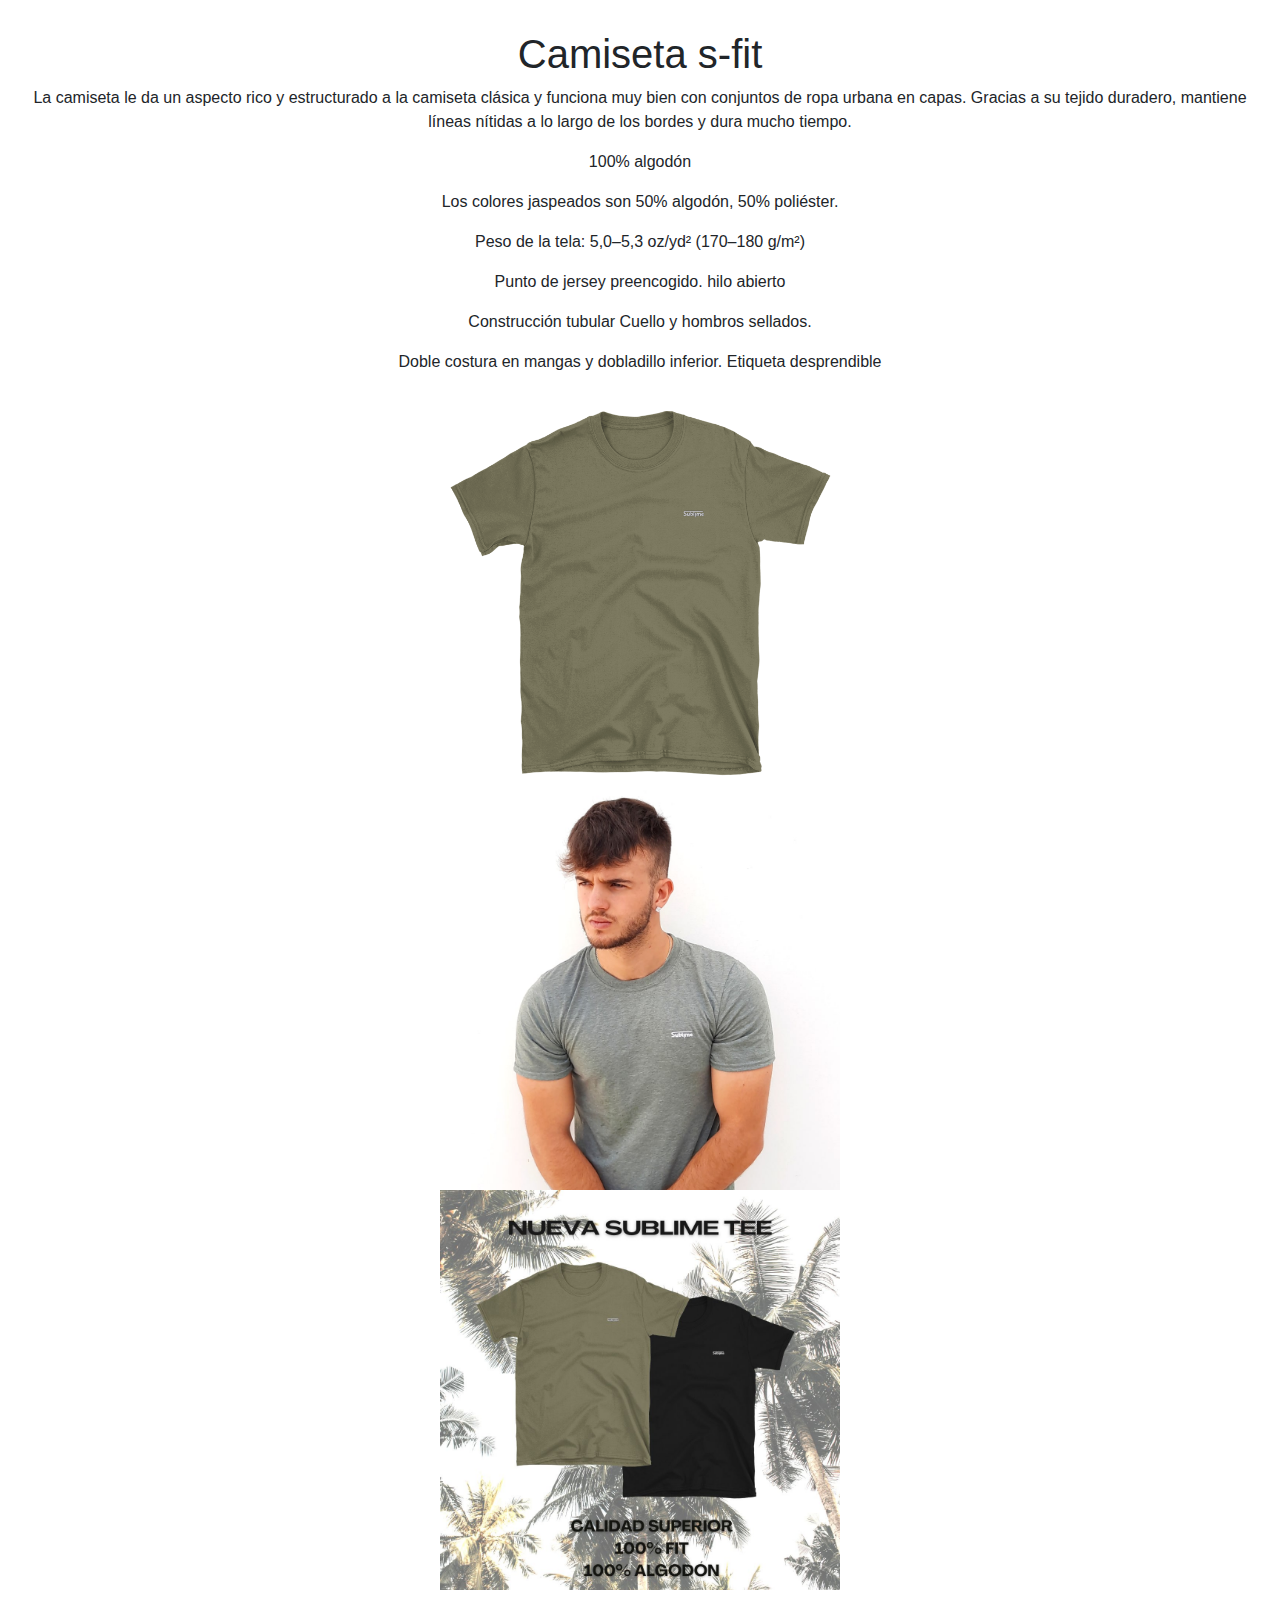
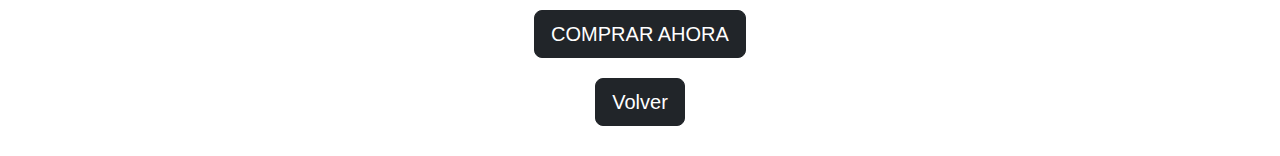
==== camiseta1.html @ 37d36879 "Add files via upload" ====
<!DOCTYPE html>
<html lang="en">

<head>
    <meta charset="utf-8" />
    <meta name="viewport" content="width=device-width, initial-scale=1, shrink-to-fit=no" />
    <meta name="description" content="" />
    <meta name="author" content="" />
    <title>Camiseta1</title>
    <!-- Favicon-->
    <link rel="icon" type="image/x-icon" href="assets/favicon.ico" />
    <!-- Bootstrap icons-->
    <link href="https://cdn.jsdelivr.net/npm/bootstrap-icons@1.5.0/font/bootstrap-icons.css" rel="stylesheet" />
    <!-- Core theme CSS (includes Bootstrap)-->
    <link href="css/styles.css" rel="stylesheet" />
</head>

<body>


    <div class="contenidocamiseta">

        <h1>Camiseta s-fit</h1>

        <p>La camiseta le da un aspecto rico y estructurado a la camiseta clásica y funciona muy bien con conjuntos de
            ropa urbana en capas. Gracias a su tejido duradero, mantiene líneas nítidas a lo largo de los bordes y dura
            mucho tiempo.
        </p>



        <p>
            100% algodón
        </p>

        <p>
            Los colores jaspeados son 50% algodón, 50% poliéster.
        </p>

        <p>
            Peso de la tela: 5,0–5,3 oz/yd² (170–180 g/m²)
        </p>

        <p>
            Punto de jersey preencogido.
            hilo abierto
        </p>

        <p>
            Construcción tubular
            Cuello y hombros sellados.
        </p>

        <p>
            Doble costura en mangas y dobladillo inferior.
            Etiqueta desprendible
        </p>

        <div class="imagencamiseta1">

        </div>

        <div class="imagencamiseta2">

        </div>

        <div class="imagencamiseta3">

        </div>

        <a href="index.html#contacto"> <button type="button" class="btn btn-dark btn-lg" href>COMPRAR AHORA</button></a>
        <a href="index.html"> <button type="button" class="btn btn-dark btn-lg" href>Volver</button></a>

    </div>




    <!-- Bootstrap core JS-->
    <script src="https://cdn.jsdelivr.net/npm/bootstrap@5.2.3/dist/js/bootstrap.bundle.min.js"></script>
    <!-- Core theme JS-->
    <script src="js/scripts.js"></script>
</body>

</html>
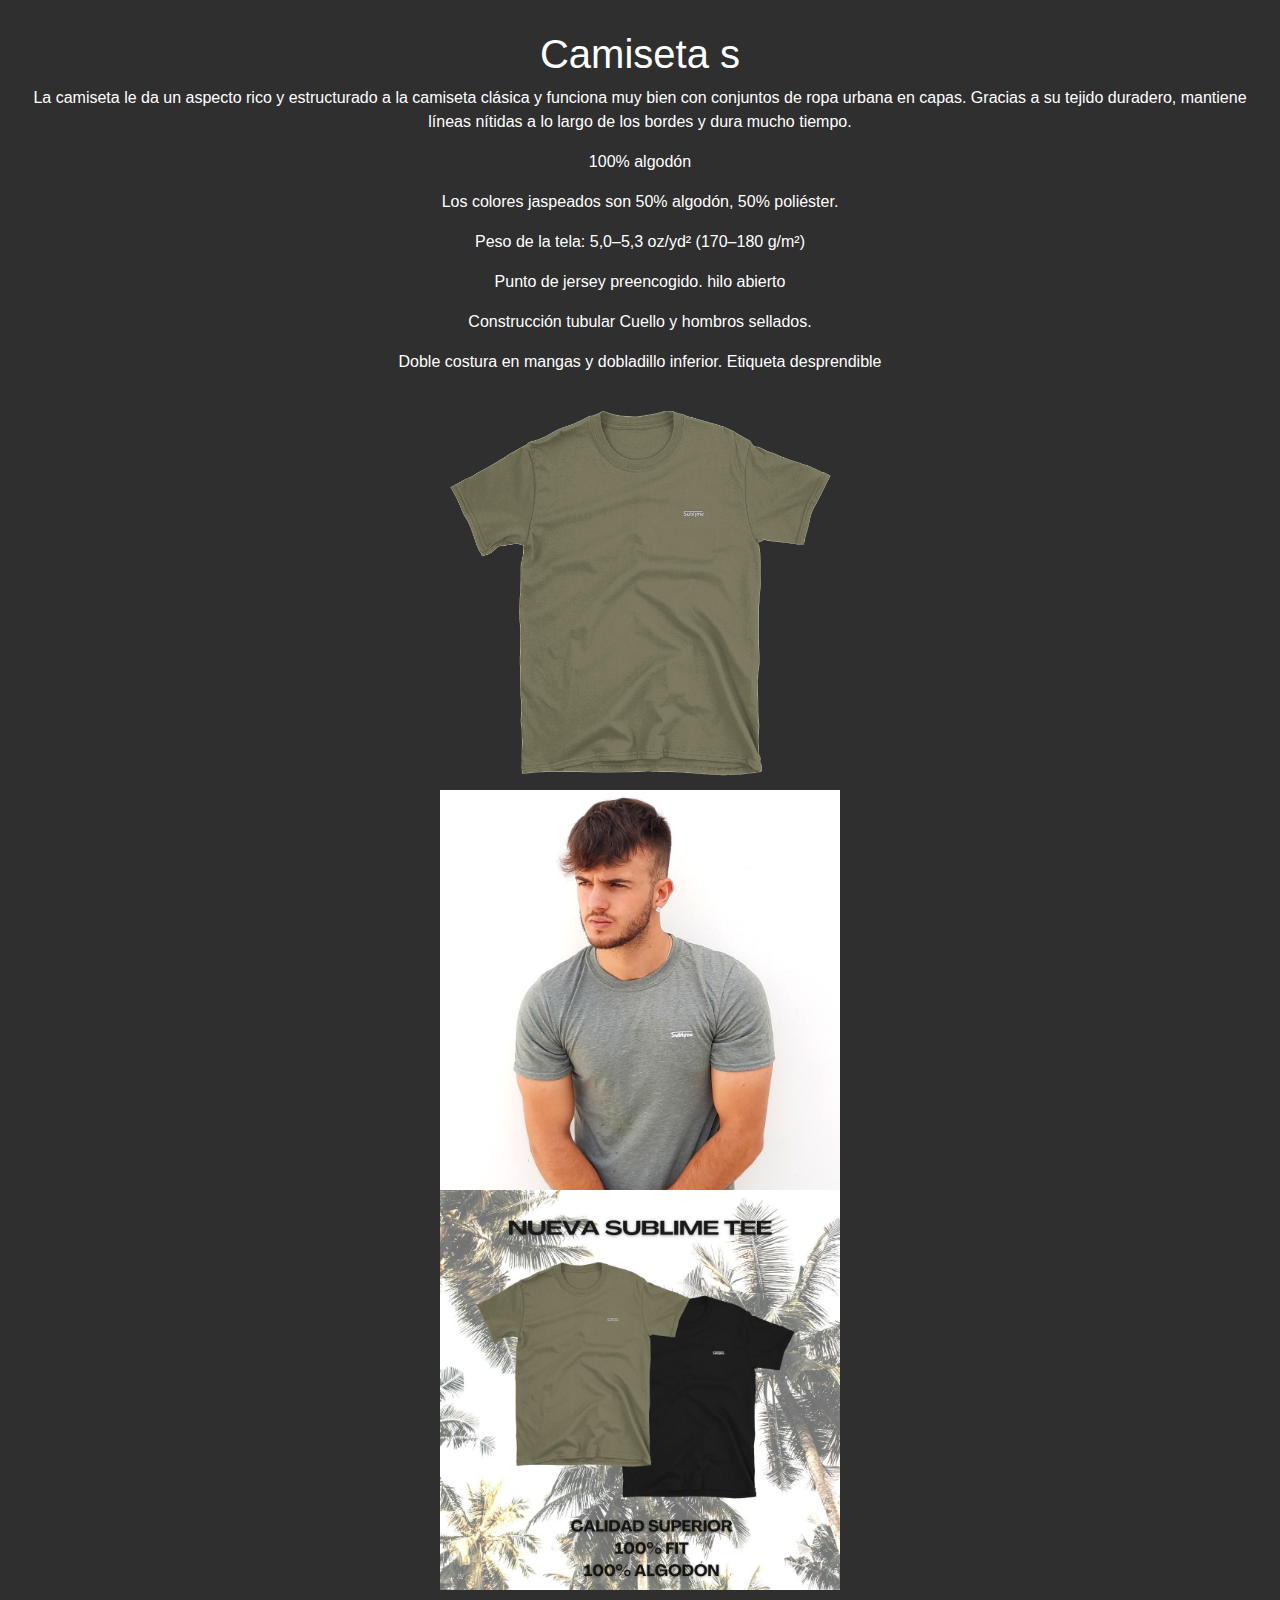
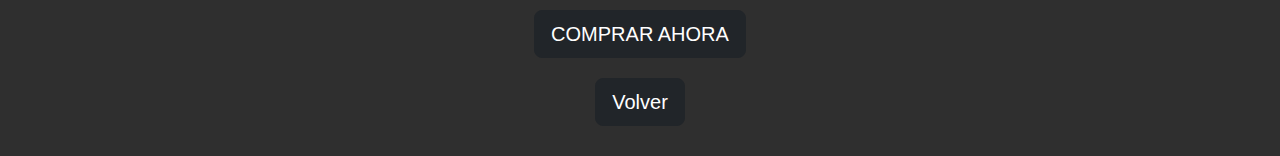
==== commit 5128d226: "Add files via upload" ====
--- a/camiseta1.html
+++ b/camiseta1.html
@@ -20,7 +20,7 @@
 
     <div class="contenidocamiseta">
 
-        <h1>Camiseta s-fit</h1>
+        <h1>Camiseta s</h1>
 
         <p>La camiseta le da un aspecto rico y estructurado a la camiseta clásica y funciona muy bien con conjuntos de
             ropa urbana en capas. Gracias a su tejido duradero, mantiene líneas nítidas a lo largo de los bordes y dura
@@ -68,7 +68,7 @@
 
         </div>
 
-        <a href="index.html#contacto"> <button type="button" class="btn btn-dark btn-lg" href>COMPRAR AHORA</button></a>
+        <a href="https://buy.stripe.com/14k7tZ7qP9CJ5nW28a"> <button type="button" class="btn btn-dark btn-lg" href>COMPRAR AHORA</button></a>
         <a href="index.html"> <button type="button" class="btn btn-dark btn-lg" href>Volver</button></a>
 
     </div>
